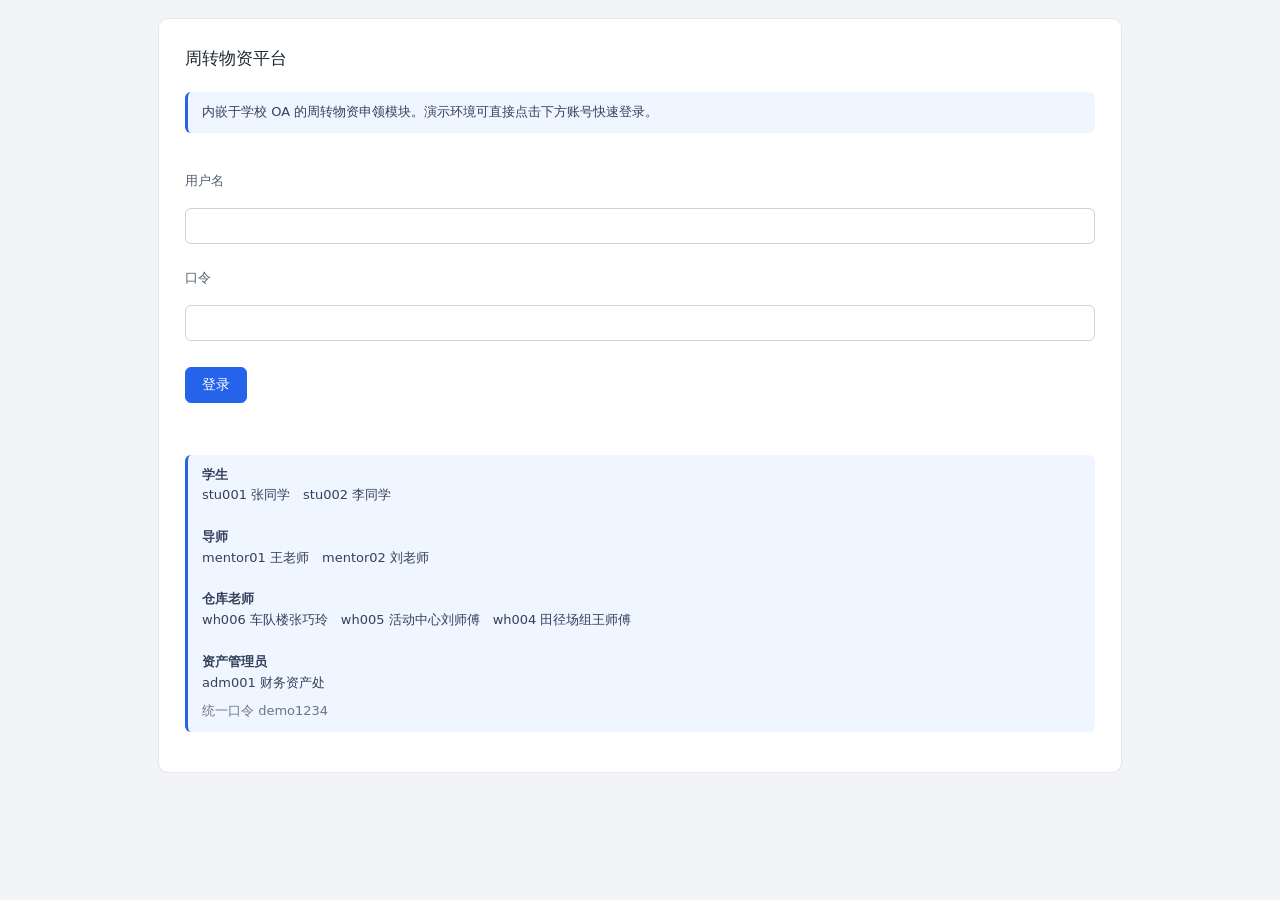
==== public/index.html @ 513b2ce9 "feat: 周转物资平台（Node.js + SQLite）+ GitHub Pages 静态演示版 - 两级审批：学生 → 导师 → 物资负责老师核库存 - 部分通过自动生成改单，经 parent_" ====
<!doctype html>
<html lang="zh-CN">
<head>
<meta charset="utf-8">
<meta name="viewport" content="width=device-width,initial-scale=1">
<title>周转物资平台</title>
<style>
*{box-sizing:border-box}
body{margin:0;font-family:system-ui,-apple-system,"Segoe UI","Microsoft YaHei",sans-serif;
  background:#f2f4f7;color:#1f2933;font-size:14px;line-height:1.6}
.wrap{max-width:1000px;margin:0 auto;padding:18px}
.card{background:#fff;border:1px solid #e4e7eb;border-radius:10px;padding:14px 18px;display:flex;
  align-items:center;gap:12px;margin-bottom:16px}
h2{font-size:17px;font-weight:500;margin:20px 0 8px}
h3{font-size:15px;font-weight:500;margin:14px 0 6px}
.muted{color:#6b7684}
.hide{display:none!important}
.tabs{display:flex;gap:6px;margin-bottom:16px;flex-wrap:wrap}
.tabs button{background:#fff;color:#3e4c59;border:1px solid #cbd2d9;border-radius:6px;
  padding:7px 14px;font-size:14px;cursor:pointer}
.tabs button:hover{background:#f5f6f8}
.tabs button.on{background:#2563eb;color:#fff;border-color:#2563eb}
.tabs button.on:hover{background:#1d4ed8}
button{background:#2563eb;color:#fff;border:1px solid #2563eb;border-radius:6px;padding:8px 16px;
  font-size:14px;cursor:pointer}
button:hover{background:#1d4ed8}
button.ghost{background:#fff;color:#3e4c59;border-color:#cbd2d9}
button.ghost:hover{background:#f5f6f8}
button.sm{padding:4px 10px;font-size:13px}
button.ghost.sm{background:#fff;color:#3e4c59;border-color:#cbd2d9}
button.lk{background:none;border:none;color:#185fa5;text-decoration:underline;padding:0;font-size:13px;cursor:pointer}
table{width:100%;border-collapse:collapse;background:#fff;border:1px solid #e4e7eb;
  border-radius:10px;overflow:hidden;margin-bottom:16px}
th,td{padding:9px 12px;text-align:left;border-bottom:1px solid #eef1f4;font-size:13px;vertical-align:top}
th{background:#f7f8fa;font-weight:500;color:#52606d;white-space:nowrap}
tr:last-child td{border-bottom:none}
label{display:block;margin:12px 0 4px;font-size:13px;color:#52606d}
input,select,textarea{width:100%;padding:9px 11px;border:1px solid #cbd2d9;border-radius:6px;
  font-size:14px;font-family:inherit;background:#fff}
input:focus,select:focus{outline:2px solid #bfdbfe;border-color:#2563eb}
.row{display:flex;gap:10px;align-items:center;flex-wrap:wrap}
.grid{display:grid;grid-template-columns:repeat(auto-fill,minmax(230px,1fr));gap:12px}
.mcard{background:#fff;border-radius:10px;padding:16px;border:1px solid #e4e7eb}
.mcard .qty{font-size:26px;font-weight:500;margin-top:6px}
.hint{background:#eff6ff;border-left:3px solid #2563eb;padding:10px 14px;border-radius:6px;
  font-size:13px;color:#33415c;margin-bottom:14px}
.err{color:#a32d2d;font-size:13px;margin-top:8px;white-space:pre-wrap}
.tag{display:inline-block;padding:2px 9px;border-radius:10px;font-size:12px;background:#e6f1fb;color:#185fa5;white-space:nowrap}
.tag.ok{background:#e1f5ee;color:#0f6e56}
.tag.warn{background:#faeeda;color:#854f0b}
.tag.err{background:#fcebeb;color:#a32d2d}
.mb{margin-bottom:16px}
.dback{margin:0 0 14px}
.dhead{background:#fff;border-radius:10px;padding:20px;border:1px solid #e4e7eb;margin-bottom:16px}
.dhead h2{margin:0 0 6px;font-size:18px}
.dgrid{display:grid;grid-template-columns:repeat(auto-fill,minmax(200px,1fr));gap:12px;margin-top:14px}
.dcell{background:#f7f8fa;border:1px solid #e4e7eb;border-radius:8px;padding:10px 12px}
.dcell .k{font-size:12px;color:#6b7684}
.dcell .v{font-size:14px;margin-top:4px;word-break:break-word}
.dsec{background:#fff;border-radius:10px;padding:20px;border:1px solid #e4e7eb;margin-bottom:16px}
.dsec h3{margin:0 0 12px;font-size:15px;font-weight:500}
.qsteps{display:flex;gap:10px;flex-wrap:wrap;margin-top:14px}
.qstep{flex:1;min-width:112px;border:1px solid #e4e7eb;border-radius:8px;padding:10px 12px;background:#fff}
.qstep .k{font-size:12px;color:#6b7684}
.qstep .v{font-size:20px;margin-top:2px}
.qstep.on{border-color:#2563eb;background:#f5f9ff}
.qstep.zero .v{color:#9aa4b0}
.tl{list-style:none;margin:0;padding:0 0 0 22px;position:relative}
.tl:before{content:"";position:absolute;left:6px;top:6px;bottom:6px;width:2px;background:#e4e7eb}
.tl li{position:relative;padding:0 0 18px 0}
.tl li:last-child{padding-bottom:0}
.tl li:before{content:"";position:absolute;left:-20px;top:6px;width:10px;height:10px;
  border-radius:50%;background:#fff;border:2px solid #cbd2d9}
.tl li.cur:before{border-color:#2563eb;background:#2563eb}
.tl .when{font-size:12px;color:#6b7684}
.tl .what{font-size:14px;margin-top:2px}
.tl .who{font-size:12px;color:#6b7684;margin-top:2px}
</style>
</head>
<body>
<div class="wrap">

<div id="login" class="card" style="flex-direction:column;align-items:stretch;padding:26px">
  <h2 style="margin-top:0">周转物资平台</h2>
  <div class="hint">内嵌于学校 OA 的周转物资申领模块。演示环境可直接点击下方账号快速登录。</div>
  <label>用户名</label><input id="u" autocomplete="username">
  <label>口令</label><input id="p" type="password" autocomplete="current-password">
  <div class="row" style="margin-top:14px"><button onclick="doLogin()">登录</button></div>
  <div id="loginErr" class="err"></div>
  <div class="hint" style="margin-top:20px">
    <b>学生</b><br>
    <a onclick="fill('stu001')" class="lk">stu001 张同学</a>　<a onclick="fill('stu002')" class="lk">stu002 李同学</a><br><br>
    <b>导师</b><br>
    <a onclick="fill('mentor01')" class="lk">mentor01 王老师</a>　<a onclick="fill('mentor02')" class="lk">mentor02 刘老师</a><br><br>
    <b>仓库老师</b><br>
    <a onclick="fill('wh006')" class="lk">wh006 车队楼张巧玲</a>　<a onclick="fill('wh005')" class="lk">wh005 活动中心刘师傅</a>　<a onclick="fill('wh004')" class="lk">wh004 田径场组王师傅</a><br><br>
    <b>资产管理员</b><br>
    <a onclick="fill('adm001')" class="lk">adm001 财务资产处</a>
    <div class="muted" style="margin-top:8px">统一口令 demo1234</div>
  </div>
</div>

<div id="app" class="hide">
  <div class="card">
    <div style="flex:1"><b>周转物资平台</b><span id="who" class="muted"></span></div>
    <span id="mode" class="tag"></span>
    <button class="ghost sm" onclick="logout()">退出</button>
  </div>
  <div id="view"></div>
</div>

</div>
<script>
const $ = (id) => document.getElementById(id);
const esc = (s) => String(s == null ? '' : s).replace(/[&<>"]/g, c => ({ '&':'&amp;','<':'&lt;','>':'&gt;','"':'&quot;' }[c]));
let TOKEN = localStorage.getItem('zz_token') || '';
let ME = null;
const login = $('login'), app = $('app'), view = $('view'), who = $('who'), mode = $('mode'), loginErr = $('loginErr');
const u = $('u'), p = $('p');

async function api(path, opt) {
  const r = await fetch(path, Object.assign({
    headers: { 'Content-Type': 'application/json', Authorization: 'Bearer ' + TOKEN },
  }, opt || {}));
  const d = await r.json().catch(() => ({}));
  if (!r.ok) { if (r.status === 401) { localStorage.removeItem('zz_token'); location.reload(); } throw new Error(d.error || ('HTTP ' + r.status)); }
  return d;
}
function fill(username) { u.value = username; p.value = 'demo1234'; loginErr.textContent = ''; }
async function doLogin() {
  try {
    const d = await api('/api/login', { method: 'POST', body: JSON.stringify({ username: u.value.trim(), password: p.value }) });
    TOKEN = d.token; localStorage.setItem('zz_token', TOKEN); await boot();
  } catch (e) { loginErr.textContent = e.message; }
}
async function logout() {
  await api('/api/logout', { method: 'POST' }).catch(() => {});
  localStorage.removeItem('zz_token'); location.reload();
}
async function boot() {
  if (!TOKEN) return;
  try {
    const d = await api('/api/me');
    ME = d.user;
    login.classList.add('hide'); app.classList.remove('hide');
    who.textContent = ' · ' + ME.name + ' · ' + d.roles[ME.role];
    mode.textContent = '认证:' + d.authMode + ' 审批:' + d.approvalMode;
    render();
  } catch (e) { localStorage.removeItem('zz_token'); }
}

const STATUS_TEXT = {
  pending_mentor: '待导师审批', pending_warehouse: '待仓库核库存', to_issue: '待发放',
  in_use: '借用中', return_submitted: '待老师清点', returned: '已归还',
  partial_closed: '部分通过已终止', rejected: '已驳回', mismatch: '账实不符待处理', closed: '已核销',
};
function tag(t) {
  if (/驳回|终止/.test(t)) return '<span class="tag err">' + esc(t) + '</span>';
  if (/不符/.test(t)) return '<span class="tag warn">' + esc(t) + '</span>';
  if (/已归还|已核销/.test(t)) return '<span class="tag ok">' + esc(t) + '</span>';
  if (/待老师清点/.test(t)) return '<span class="tag warn">' + esc(t) + '</span>';
  return '<span class="tag">' + esc(t) + '</span>';
}
const bizText = (t) => ({ reserve:'核定预占', release:'释放预占', issue:'发放', return:'归还', adjust:'调整' })[t] || t;

let ALL_MATS = [];
let ALL_REQS = [];
let STU_TAB = 'list';
let ADM_TAB = 'mismatch';
let PENDING_MAT = null;

async function render() {
  const r = ME.role;
  const [reqs, mats] = await Promise.all([
    api('/api/requests'),
    (r === 'student' || r === 'warehouse') ? api('/api/materials') : Promise.resolve([]),
  ]);
  try {
    if (r === 'student') {
      view.innerHTML = studentView(reqs, mats);
      if (PENDING_MAT && $('aMat')) { $('aMat').value = String(PENDING_MAT); onMatChange(); PENDING_MAT = null; }
    } else if (r === 'mentor') view.innerHTML = mentorView(reqs);
    else if (r === 'warehouse') view.innerHTML = warehouseView(reqs, mats);
    else view.innerHTML = await adminView(reqs);
  } catch (e) {
    view.innerHTML = '<div class="err" style="padding:20px">加载失败：' + esc(e.message) + '</div>';
  }
}

/* ================= 学生端 ================= */
function studentView(reqs, mats) {
  ALL_MATS = mats || []; ALL_REQS = reqs || [];
  const tabs = '<div class="tabs">' +
    '<button class="' + (STU_TAB === 'list' ? 'on' : '') + '" onclick="setStuTab(\'list\')">可申领物资</button>' +
    '<button class="' + (STU_TAB === 'apply' ? 'on' : '') + '" onclick="setStuTab(\'apply\')">新建申领</button>' +
    '<button class="' + (STU_TAB === 'mine' ? 'on' : '') + '" onclick="setStuTab(\'mine\')">我的申领</button>' +
    '<button class="' + (STU_TAB === 'return' ? 'on' : '') + '" onclick="setStuTab(\'return\')">我的借用与归还</button>' +
    '</div>';
  if (STU_TAB === 'apply') return tabs + applyPage();
  if (STU_TAB === 'mine') return tabs + myReqPage(reqs);
  if (STU_TAB === 'return') return tabs + returnBox(reqs);
  return tabs + matListPage();
}
function setStuTab(t) { STU_TAB = t; render(); }
function goApply(materialId) { STU_TAB = 'apply'; PENDING_MAT = materialId; render(); }

function matListPage() {
  return '<h2>可申领物资（' + ALL_MATS.length + ' 种）</h2>' +
    '<div class="hint">先在这里挑好物资，点卡片上的<b>「申领」</b>直接进入申领页并自动选中它。也可以直接点上方「新建申领」页签，从下拉框里选。</div>' +
    '<div class="grid">' + (ALL_MATS.map(m =>
      '<div class="mcard">' +
        '<h3 style="margin-top:0">' + esc(m.name) + (m.size ? ' <span class="muted" style="font-weight:400;font-size:13px">' + esc(m.size) + '</span>' : '') + '</h3>' +
        '<div class="muted">' + esc(m.category || '-') + ' · ' + esc(m.location) + '</div>' +
        '<div class="qty">' + m.available + ' <span style="font-size:13px;color:#6b7684">' + esc(m.unit) + '在库</span></div>' +
        '<div class="muted" style="margin-top:6px">负责老师：<b style="color:#185fa5">' + esc(m.owner_name || '未绑定') + '</b>' + (m.owner_phone ? ' · ' + esc(m.owner_phone) : '') + '</div>' +
        (m.reserved > 0 ? '<div class="muted">已核定待发放 ' + m.reserved + ' ' + esc(m.unit) + '</div>' : '') +
        (m.qty_note ? '<div class="muted">台账登记：' + esc(m.qty_note) + '</div>' : '') +
        '<div class="row" style="margin-top:10px"><button class="sm" onclick="goApply(' + m.id + ')">申领</button></div>' +
      '</div>').join('') || '<div class="muted">暂无可申领物资</div>') + '</div>';
}

function applyPage() {
  if (!ALL_MATS.length) return '<h2>新建申领单</h2><div class="hint">当前暂无可申领物资。</div>';
  const opts = ALL_MATS.map(m =>
    '<option value="' + m.id + '">' + esc(m.name) + (m.size ? '（' + esc(m.size) + '）' : '') +
    ' — 可申请 ' + (m.available - m.reserved) + ' ' + esc(m.unit) + '</option>').join('');
  return '<h2>新建申领单</h2>' +
    '<div class="hint">选择物资后由<b>该物资的负责老师</b>核定数量并发放。申领单提交后先经导师审批。</div>' +
    '<div id="applyBox" style="background:#fff;padding:20px;border-radius:10px;max-width:640px">' +
    '<label>选择物资</label><select id="aMat" onchange="onMatChange()">' + opts + '</select>' +
    '<div id="aOwner" class="hint" style="margin-top:8px"></div>' +
    '<label>申请数量</label><input id="aQty" type="number" min="1" value="1">' +
    '<label>用途</label><input id="aPurpose" placeholder="例如：社团活动答辩">' +
    '<label>使用时间</label><div class="row"><input id="aStart" type="date"><input id="aEnd" type="date"></div>' +
    '<label>借用人</label><input id="aBorrower" placeholder="默认与本人一致">' +
    '<label>联系电话</label><input id="aPhone">' +
    '<label>抵押备注</label><input id="aDep" value="学生证抵押">' +
    '<div class="row" style="margin-top:14px"><button onclick="submitApply()">提交申领</button>' +
    '<button class="ghost" onclick="setStuTab(\'mine\')">取消</button></div>' +
    '<div id="applyMsg" class="err"></div></div>';
}
function onMatChange() {
  const sel = $('aMat'), box = $('aOwner');
  if (!sel || !box) return;
  const m = ALL_MATS.find(x => x.id === Number(sel.value));
  box.innerHTML = m
    ? '存放于 <b>' + esc(m.location) + '</b>，由 <b>' + esc(m.owner_name || '未绑定') + '</b> 负责，核定与发放都由这位老师处理；实际可申请 <b>' + (m.available - m.reserved) + '</b> ' + esc(m.unit) + '。' +
      (m.qty_note ? '（台账登记' + esc(m.qty_note) + '，发放前建议与老师核对）' : '')
    : '';
}
async function submitApply() {
  const matId = $('aMat').value;
  if (!matId) { $('applyMsg').textContent = '请先选择物资'; return; }
  try {
    await api('/api/requests', { method: 'POST', body: JSON.stringify({
      material_id: matId, apply_qty: Number($('aQty').value), purpose: $('aPurpose').value,
      use_start: $('aStart').value, use_end: $('aEnd').value, borrower: $('aBorrower').value,
      phone: $('aPhone').value, deposit_note: $('aDep').value }) });
    STU_TAB = 'mine'; PENDING_MAT = null;
    alert('申领已提交，等待导师审批'); render();
  } catch (e) { $('applyMsg').textContent = e.message; }
}

function myReqPage(reqs) {
  return '<h2>我的申领（' + reqs.length + '）</h2>' +
    '<div class="hint">申领单提交后由导师审批，再由<b>该物资的负责老师</b>核定数量。库存按实际发放数量扣减。</div>' +
    '<table><thead><tr><th>单号</th><th>物资</th><th>负责老师</th><th>申请</th><th>核定</th><th>实发</th><th>实还</th><th>状态</th><th>操作</th></tr></thead><tbody>' +
    (reqs.map(r => '<tr>' +
      '<td>' + esc(r.code) + '</td><td>' + esc(r.material_name) + '</td><td class="muted">' + esc(r.owner_name || '-') + '</td>' +
      '<td>' + r.apply_qty + '</td><td>' + (r.approved_qty ?? '-') + '</td><td>' + (r.issued_qty ?? '-') + '</td><td>' + (r.returned_qty ?? '-') + '</td>' +
      '<td>' + tag(r.status_text) + '</td>' +
      '<td><button class="ghost sm" onclick="detail(' + r.id + ')">详情</button></td></tr>').join('')
      || '<tr><td colspan="9">暂无申领记录</td></tr>') + '</tbody></table>';
}

function returnBox(reqs) {
  const using = reqs.filter(r => r.status === 'in_use');
  const waiting = reqs.filter(r => r.status === 'return_submitted');
  const done = reqs.filter(r => r.status === 'returned' || r.status === 'mismatch' || r.status === 'closed');
  const head = '<thead><tr><th>单号</th><th>物资</th><th>负责老师</th><th>实发</th><th>申报归还</th><th>实还</th><th>缺失</th><th>状态</th><th>操作</th></tr></thead>';
  const row = (r, action) => '<tr>' +
    '<td>' + esc(r.code) + '</td><td>' + esc(r.material_name) + '</td><td class="muted">' + esc(r.owner_name || '-') + '</td>' +
    '<td>' + (r.issued_qty ?? '-') + '</td><td>' + (r.return_declared_qty ?? '-') + '</td><td>' + (r.returned_qty ?? '-') + '</td>' +
    '<td>' + (r.missing_qty ? '<b style="color:#a32d2d">' + r.missing_qty + '</b>' : '0') + '</td>' +
    '<td>' + tag(r.status_text) + '</td><td>' + action + '</td></tr>';
  return '<h2>我的借用与归还</h2>' +
    '<div class="hint">归还分两步：先在这里<b>拍照提交归还申请</b>，再由<b>负责老师现场清点</b>并登记实际归还数量。若清点少于实发数量，差额进入学校物资丢失流程，<b>不会计入库存</b>。</div>' +
    '<h3>借用中·待提交归还（' + using.length + '）</h3><table>' + head + '<tbody>' +
    (using.map(r => row(r, '<button class="sm" onclick="studentReturnGo(' + r.id + ',' + r.issued_qty + ')">提交归还</button> <button class="ghost sm" onclick="detail(' + r.id + ')">详情</button>')).join('')
      || '<tr><td colspan="9">暂无借用中的物资</td></tr>') + '</tbody></table>' +
    '<h3>已提交·待老师清点（' + waiting.length + '）</h3><table>' + head + '<tbody>' +
    (waiting.map(r => row(r, '<span class="muted">等待' + esc(r.owner_name || '负责老师') + '清点</span> <button class="ghost sm" onclick="detail(' + r.id + ')">详情</button>')).join('')
      || '<tr><td colspan="9">暂无待清点单据</td></tr>') + '</tbody></table>' +
    '<h3>已归还记录（' + done.length + '）</h3><table>' + head + '<tbody>' +
    (done.map(r => row(r, '<button class="ghost sm" onclick="detail(' + r.id + ')">详情</button>')).join('')
      || '<tr><td colspan="9">暂无归还记录</td></tr>') + '</tbody></table>';
}
function studentReturnGo(id, issued) {
  const qty = prompt('实发 ' + issued + ' 件，本次准备归还多少件？\n请如实填写，老师清点后以实际数量为准', issued);
  if (qty === null) return;
  const photos = prompt('归还凭证照片（可填多个，用逗号分隔）', '归还现场照片.jpg');
  if (photos === null) return;
  const list = photos.split(/[,，]/).map(s => s.trim()).filter(Boolean);
  if (!list.length) return alert('请至少上传一张归还照片');
  api('/api/requests/return-submit', { method: 'POST', body: JSON.stringify({ id, declared_qty: Number(qty), photos: list }) })
    .then(() => { alert('归还申请已提交，等待负责老师清点'); render(); }).catch(e => alert(e.message));
}

/* ================= 导师端 ================= */
function mentorView(reqs) {
  ALL_REQS = reqs || [];
  const list = reqs.filter(r => r.status === 'pending_mentor');
  return '<h2>待我审批（' + list.length + '）</h2>' +
    '<div class="hint">导师仅负责审批。数量核定由仓库老师完成，部分通过时会生成改单并回到您这里再次审批。</div>' +
    '<table><thead><tr><th>单号</th><th>申请人</th><th>物资</th><th>负责老师</th><th>申请数量</th><th>用途</th><th>使用时间</th><th>操作</th></tr></thead><tbody>' +
    (list.map(r => '<tr>' +
      '<td>' + esc(r.code) + '</td><td>' + esc(r.applicant_name) + '</td><td>' + esc(r.material_name) + '</td>' +
      '<td class="muted">' + esc(r.owner_name || '-') + '</td><td>' + r.apply_qty + ' ' + esc(r.unit) + '</td>' +
      '<td class="muted">' + esc(r.purpose || '-') + '</td><td class="muted">' + esc(r.use_start || '-') + ' ~ ' + esc(r.use_end || '-') + '</td>' +
      '<td class="row"><button class="sm" onclick="mentorGo(' + r.id + ',1)">通过</button>' +
      '<button class="ghost sm" onclick="mentorGo(' + r.id + ',0)">驳回</button>' +
      '<button class="ghost sm" onclick="detail(' + r.id + ')">详情</button></td></tr>').join('')
      || '<tr><td colspan="8">暂无待审批单据</td></tr>') + '</tbody></table>';
}
async function mentorGo(id, pass) {
  const note = prompt(pass ? '审批备注（可留空）' : '驳回原因', '');
  if (note === null) return;
  try {
    await api('/api/requests/mentor', { method: 'POST', body: JSON.stringify({ id, pass, note }) });
    alert(pass ? '已通过' : '已驳回'); render();
  } catch (e) { alert(e.message); }
}

/* ================= 仓库老师端 ================= */
function warehouseView(reqs, mats) {
  ALL_REQS = reqs || [];
  const wait = reqs.filter(r => r.status === 'pending_warehouse');
  const issue = reqs.filter(r => r.status === 'to_issue');
  const use = reqs.filter(r => r.status === 'in_use');
  const toCheck = reqs.filter(r => r.status === 'return_submitted');
  const myMats = mats || [];
  return '<h2>我负责的物资（' + myMats.length + ' 种）</h2>' +
    '<div class="hint">您是以下 ' + myMats.length + ' 种物资的负责老师。只有这些物资的申领单会路由到您这里，其他仓库老师看不到、也无权核定或发放。<b>待处理 ' + (wait.length + issue.length) + ' 单，待清点归还 ' + toCheck.length + ' 单，借用中 ' + use.length + ' 单。</b></div>' +
    '<div class="grid mb">' + (myMats.map(m => '<div class="mcard" style="border-left:3px solid #2563eb">' +
      '<h3 style="margin-top:0">' + esc(m.name) + (m.size ? ' <span class="muted" style="font-weight:400;font-size:13px">' + esc(m.size) + '</span>' : '') + '</h3>' +
      '<div class="muted">' + esc(m.category || '-') + ' · ' + esc(m.location) + '</div>' +
      '<div class="qty">' + m.available + ' <span style="font-size:13px;color:#6b7684">' + esc(m.unit) + '在库</span></div>' +
      '<div class="muted">已核定待发放：' + m.reserved + ' ' + esc(m.unit) + '</div>' +
      '<div class="muted" style="margin-top:6px">可发放 <b style="color:#185fa5">' + (m.available - m.reserved) + '</b> ' + esc(m.unit) + '</div>' +
      (m.qty_note ? '<div class="muted">台账' + esc(m.qty_note) + '，实发前请核对</div>' : '') +
      '</div>').join('') || '<div class="muted">暂未绑定任何物资</div>') + '</div>' +

    '<h2>待核定数量（' + wait.length + '）</h2>' +
    '<div class="hint">核定数量小于申请数量时会生成改单，学生需按核定数量修改后重新提交审批。核定即锁定库存，避免核定通过却发不出去。</div>' +
    '<table><thead><tr><th>单号</th><th>申请人</th><th>物资</th><th>申请</th><th>核定数量</th><th>操作</th></tr></thead><tbody>' +
    (wait.map(r => '<tr><td>' + esc(r.code) + '</td><td>' + esc(r.applicant_name) + '</td><td>' + esc(r.material_name) + '</td>' +
      '<td>' + r.apply_qty + ' ' + esc(r.unit) + '</td>' +
      '<td><input id="n' + r.id + '" type="number" min="0" value="' + r.apply_qty + '" style="width:80px"></td>' +
      '<td class="row"><button class="sm" onclick="check(' + r.id + ')">提交核定</button>' +
      '<button class="ghost sm" onclick="detail(' + r.id + ')">详情</button></td></tr>').join('')
      || '<tr><td colspan="6">暂无待核定单据</td></tr>') + '</tbody></table>' +

    '<h2>待发放（' + issue.length + '）</h2>' +
    '<div class="hint">学生需<b>携学生证到场抵押</b>后领取。实发数量可少于核定数量，差额自动释放回库存。</div>' +
    '<table><thead><tr><th>单号</th><th>申领人</th><th>物资</th><th>核定</th><th>实发数量</th><th>抵押备注</th><th>操作</th></tr></thead><tbody>' +
    (issue.map(r => '<tr><td>' + esc(r.code) + '</td><td>' + esc(r.borrower || r.applicant_name) + '</td><td>' + esc(r.material_name) + '</td>' +
      '<td>' + r.approved_qty + ' ' + esc(r.unit) + '</td>' +
      '<td><input id="i' + r.id + '" type="number" min="1" value="' + r.approved_qty + '" style="width:80px"></td>' +
      '<td><input id="d' + r.id + '" value="学生证抵押" style="width:110px"></td>' +
      '<td class="row"><button class="sm" onclick="issueGo(' + r.id + ')">确认发放</button>' +
      '<button class="ghost sm" onclick="detail(' + r.id + ')">详情</button></td></tr>').join('')
      || '<tr><td colspan="7">暂无待发放单据</td></tr>') + '</tbody></table>' +

    '<h2>待清点归还（' + toCheck.length + '）</h2>' +
    '<div class="hint">学生已拍照提交归还申请。请<b>现场清点</b>后填入实际归还数量——以清点结果为准。若少于实发数量，差额进入学校物资丢失流程，<b>不会计入库存</b>。学生已上传的照片可在详情页查看。</div>' +
    '<table><thead><tr><th>单号</th><th>借用人</th><th>物资</th><th>实发</th><th>学生申报</th><th>实还数量</th><th>操作</th></tr></thead><tbody>' +
    (toCheck.map(r => '<tr><td>' + esc(r.code) + '</td><td>' + esc(r.borrower || r.applicant_name) + '</td><td>' + esc(r.material_name) + '</td>' +
      '<td>' + r.issued_qty + ' ' + esc(r.unit) + '</td>' +
      '<td>' + (r.return_declared_qty ?? '-') + ' ' + esc(r.unit) +
        (r.return_declared_qty != null && r.return_declared_qty !== r.issued_qty ? '<div class="muted">申报已少于实发，差额将进丢失流程</div>' : '') + '</td>' +
      '<td><input id="rt' + r.id + '" type="number" min="0" max="' + r.issued_qty + '" value="' + (r.return_declared_qty ?? r.issued_qty) + '" style="width:80px"></td>' +
      '<td class="row"><button class="sm" onclick="returnGo(' + r.id + ',' + r.issued_qty + ')">清点登记</button>' +
      '<button class="ghost sm" onclick="detail(' + r.id + ')">详情</button></td></tr>').join('')
      || '<tr><td colspan="7">暂无待清点单据</td></tr>') + '</tbody></table>' +

    '<h2>借用中·学生未提交归还（' + use.length + '）</h2>' +
    '<div class="hint">学生尚未在线上提交归还申请。若学生已到场归还，可直接在此清点登记。</div>' +
    '<table><thead><tr><th>单号</th><th>借用人</th><th>物资</th><th>实发</th><th>应还日期</th><th>实还数量</th><th>操作</th></tr></thead><tbody>' +
    (use.map(r => '<tr><td>' + esc(r.code) + '</td><td>' + esc(r.borrower || r.applicant_name) + '</td><td>' + esc(r.material_name) + '</td>' +
      '<td>' + r.issued_qty + ' ' + esc(r.unit) + '</td><td>' + esc(r.use_end || '-') + '</td>' +
      '<td><input id="rt' + r.id + '" type="number" min="0" max="' + r.issued_qty + '" value="' + r.issued_qty + '" style="width:80px"></td>' +
      '<td class="row"><button class="sm" onclick="returnGo(' + r.id + ',' + r.issued_qty + ')">清点登记</button>' +
      '<button class="ghost sm" onclick="detail(' + r.id + ')">详情</button></td></tr>').join('')
      || '<tr><td colspan="7">暂无借用中物资</td></tr>') + '</tbody></table>';
}
async function check(id) {
  try {
    const r = await api('/api/requests/check', { method: 'POST', body: JSON.stringify({ id, approved_qty: Number($('n' + id).value) }) });
    if (r.created) alert('已生成部分通过改单 ' + r.created.code + '，需学生修改后重新提交审批');
    else alert('已核定：完全通过');
    render();
  } catch (e) { alert(e.message); }
}
async function issueGo(id) {
  const qty = Number($('i' + id).value);
  try {
    await api('/api/requests/issue', { method: 'POST', body: JSON.stringify({ id, issued_qty: qty, deposit_note: $('d' + id).value }) });
    alert('已发放，库存按实发数量扣减'); render();
  } catch (e) { alert(e.message); }
}
function returnGo(id, issued) {
  const el = $('rt' + id);
  const qty = Number(el ? el.value : issued);
  if (!Number.isInteger(qty) || qty < 0 || qty > issued) return alert('实还数量必须是 0 ~ ' + issued + ' 之间的整数');
  if (qty > 0 && !confirm('确认清点：实发 ' + issued + '，实还 ' + qty + '，缺失 ' + (issued - qty) + '？\n库存将回增 ' + qty + '，缺失 ' + (issued - qty) + ' 进入丢失流程且不计入库存。')) return;
  api('/api/requests/return', { method: 'POST', body: JSON.stringify({ id, returned_qty: qty }) })
    .then(() => { alert(qty < issued ? '已登记归还 ' + qty + '，缺失 ' + (issued - qty) + ' 已转学校物资丢失流程' : '归还已登记，账实相符'); render(); })
    .catch(e => alert(e.message));
}

/* ================= 资产管理员端 ================= */
async function adminView(reqs) {
  ALL_REQS = reqs || [];
  const tabs = '<div class="tabs">' +
    '<button class="' + (ADM_TAB === 'mismatch' ? 'on' : '') + '" onclick="setTab(\'mismatch\')">账实不符待核销</button>' +
    '<button class="' + (ADM_TAB === 'assign' ? 'on' : '') + '" onclick="setTab(\'assign\')">物资负责人绑定</button>' +
    '<button class="' + (ADM_TAB === 'all' ? 'on' : '') + '" onclick="setTab(\'all\')">全部单据</button>' +
    '<button class="' + (ADM_TAB === 'stock' ? 'on' : '') + '" onclick="setTab(\'stock\')">库存总览</button></div>';
  if (ADM_TAB === 'assign') return tabs + await assignView();
  if (ADM_TAB === 'stock') return tabs + await stockView();
  if (ADM_TAB === 'all') return tabs + allView(reqs);
  return tabs + mismatchView(reqs);
}
function setTab(t) { ADM_TAB = t; render(); }
function mismatchView(reqs) {
  const mm = reqs.filter(r => r.status === 'mismatch');
  return '<h2>账实不符待核销（' + mm.length + '）</h2>' +
    '<div class="hint">缺失数量<b>不会计入库存</b>，仅在单据上标记，等学校丢失流程处理完成后由资产管理员核销。</div>' +
    '<table><thead><tr><th>单号</th><th>借用人</th><th>物资</th><th>负责老师</th><th>实发</th><th>实还</th><th>缺失</th><th>操作</th></tr></thead><tbody>' +
    (mm.map(r => '<tr><td>' + esc(r.code) + '</td><td>' + esc(r.borrower || r.applicant_name) + '</td><td>' + esc(r.material_name) + '</td>' +
      '<td class="muted">' + esc(r.owner_name || '-') + '</td><td>' + r.issued_qty + '</td><td>' + (r.returned_qty ?? 0) + '</td>' +
      '<td><b style="color:#a32d2d">' + r.missing_qty + '</b></td>' +
      '<td class="row"><button class="sm" onclick="closeGo(' + r.id + ')">核销</button>' +
      '<button class="ghost sm" onclick="detail(' + r.id + ')">详情</button></td></tr>').join('')
      || '<tr><td colspan="8">无账实不符单据</td></tr>') + '</tbody></table>';
}
async function closeGo(id) {
  const note = prompt('核销说明', '已按学校物资丢失流程处理完毕');
  if (note === null) return;
  try { await api('/api/requests/close', { method: 'POST', body: JSON.stringify({ id, note }) }); alert('已核销'); render(); }
  catch (e) { alert(e.message); }
}
async function assignView() {
  const ms = await api('/api/materials');
  const staff = await api('/api/warehouse/staff');
  const byOwner = {};
  ms.forEach(m => { const k = m.owner_name || '未绑定'; (byOwner[k] = byOwner[k] || []).push(m); });
  return '<h2>物资负责人绑定</h2>' +
    '<div class="hint">每种物资由一位仓库老师负责。学生的申领单只会路由给该老师，其他仓库老师无权处理。在此调整绑定后立即生效。</div>' +
    Object.entries(byOwner).map(([owner, list]) =>
      '<h2>' + esc(owner) + ' <span class="muted" style="font-weight:400">负责 ' + list.length + ' 种</span></h2>' +
      '<table><thead><tr><th>物资</th><th>类别</th><th>存放地点</th><th>在库</th><th>已核定待发</th><th>改绑给</th></tr></thead><tbody>' +
      list.map(m => '<tr><td>' + esc(m.name) + (m.size ? '（' + esc(m.size) + '）' : '') + '</td>' +
        '<td class="muted">' + esc(m.category || '-') + '</td><td class="muted">' + esc(m.location) + '</td>' +
        '<td>' + m.available + ' ' + esc(m.unit) + '</td><td>' + m.reserved + '</td>' +
        '<td><select onchange="assignGo(' + m.id + ',this.value)" style="width:170px">' +
        staff.map(s => '<option value="' + s.id + '"' + (s.id === m.owner_id ? ' selected' : '') + '>' + esc(s.name) + '</option>').join('') +
        '</select></td></tr>').join('') + '</tbody></table>').join('');
}
async function assignGo(materialId, ownerId) {
  try { await api('/api/materials', { method: 'POST', body: JSON.stringify({ id: materialId, owner_id: Number(ownerId) }) }); alert('负责人已更新，立即生效'); }
  catch (e) { alert(e.message); render(); }
}
async function stockView() {
  const ms = await api('/api/materials');
  const byOwner = {};
  ms.forEach(m => { const k = m.owner_name || '未绑定'; byOwner[k] = byOwner[k] || { n: 0, q: 0 }; byOwner[k].n++; byOwner[k].q += m.available; });
  return '<h2>库存总览</h2>' +
    '<div class="hint">共 ' + ms.length + ' 种物资，账面库存合计 ' + ms.reduce((a, m) => a + m.available, 0) + ' 件。在库 = 账面可用，已核定待发 = 已预占尚未发放。</div>' +
    '<div class="grid mb">' + Object.entries(byOwner).map(([k, v]) =>
      '<div class="mcard"><h3 style="margin-top:0">' + esc(k) + '</h3><div class="qty">' + v.q +
      ' <span style="font-size:13px;color:#6b7684">件在库</span></div><div class="muted">' + v.n + ' 种物资</div></div>').join('') + '</div>' +
    '<table><thead><tr><th>物资</th><th>规格</th><th>存放</th><th>负责老师</th><th>在库</th><th>已核定待发</th><th>可发放</th></tr></thead><tbody>' +
    ms.map(m => '<tr><td>' + esc(m.name) + '</td><td class="muted">' + esc(m.size || '-') + '</td><td class="muted">' + esc(m.location) + '</td>' +
      '<td class="muted">' + esc(m.owner_name || '-') + '</td><td>' + m.available + ' ' + esc(m.unit) + '</td><td>' + m.reserved + '</td>' +
      '<td><b style="color:#185fa5">' + (m.available - m.reserved) + '</b></td></tr>').join('') + '</tbody></table>';
}
function allView(reqs) {
  return '<h2>全部单据（' + reqs.length + '）</h2>' +
    '<div class="hint">资产管理员拥有全局视图，可查看所有仓库老师负责的单据。</div>' +
    '<table><thead><tr><th>单号</th><th>申请人</th><th>物资</th><th>负责老师</th><th>申请</th><th>核定</th><th>实发</th><th>实还</th><th>状态</th><th>操作</th></tr></thead><tbody>' +
    (reqs.map(r => '<tr><td>' + esc(r.code) + '</td><td>' + esc(r.applicant_name) + '</td><td>' + esc(r.material_name) + '</td>' +
      '<td class="muted">' + esc(r.owner_name || '-') + '</td><td>' + r.apply_qty + '</td><td>' + (r.approved_qty ?? '-') + '</td>' +
      '<td>' + (r.issued_qty ?? '-') + '</td><td>' + (r.returned_qty ?? '-') + '</td><td>' + tag(r.status_text) + '</td>' +
      '<td><button class="ghost sm" onclick="detail(' + r.id + ')">详情</button></td></tr>').join('')
      || '<tr><td colspan="10">暂无单据</td></tr>') + '</tbody></table>';
}

/* ================= 详情：独立页面 ================= */
let DETAIL_BACK = null;
function detail(id) {
  DETAIL_BACK = { tab: STU_TAB, admTab: ADM_TAB };
  openDetail(id);
}
async function openDetail(id) {
  view.innerHTML = '<div class="muted" style="padding:20px">加载中…</div>';
  let d;
  try { d = await api('/api/requests/' + id); }
  catch (e) { view.innerHTML = '<div class="err" style="padding:20px">加载失败：' + esc(e.message) + '</div>'; return; }
  view.innerHTML = detailPage(d);
  window.scrollTo({ top: 0 });
}
function detailBack() {
  if (DETAIL_BACK) { STU_TAB = DETAIL_BACK.tab; ADM_TAB = DETAIL_BACK.admTab; }
  DETAIL_BACK = null; render();
}
function detailPage(d) {
  const unit = d.unit || '件';
  const logs = d.logs || [];
  const stock = d.stock_logs || [];
  const steps = [
    ['申请', d.apply_qty, true], ['核定', d.approved_qty, d.approved_qty != null],
    ['实发', d.issued_qty, d.issued_qty != null], ['申报归还', d.return_declared_qty, d.return_declared_qty != null],
    ['实还', d.returned_qty, d.returned_qty != null],
  ];
  const qsteps = steps.map(([k, v, has]) =>
    '<div class="qstep ' + (has ? 'on' : 'zero') + '"><div class="k">' + k + '</div><div class="v">' +
    (has ? v : '-') + '<span style="font-size:12px;color:#6b7684"> ' + esc(unit) + '</span></div></div>').join('');
  const missingCell = d.missing_qty > 0
    ? '<div class="dcell" style="border-color:#f09595;background:#fcebeb"><div class="k">缺失待处理</div>' +
      '<div class="v" style="color:#a32d2d">' + d.missing_qty + ' ' + esc(unit) + '</div>' +
      '<div style="font-size:12px;color:#a32d2d;margin-top:4px">已转学校物资丢失流程，不计入库存</div></div>'
    : '<div class="dcell"><div class="k">缺失</div><div class="v">0 ' + esc(unit) + '</div></div>';
  let photos = [];
  try { photos = JSON.parse(d.return_photos || '[]'); } catch (e) { photos = []; }
  const photoSec = photos.length
    ? '<div class="dsec"><h3>归还凭证照片（' + photos.length + ' 张）</h3><div class="row">' +
      photos.map(x => '<span class="tag">' + esc(x) + '</span>').join('') + '</div></div>' : '';
  const tl = logs.length
    ? '<ul class="tl">' + logs.map((l, i) => '<li class="' + (i === logs.length - 1 ? 'cur' : '') + '">' +
      '<div class="when">' + esc(String(l.created_at).slice(0, 19).replace('T', ' ')) + '</div>' +
      '<div class="what">' + esc(l.action) + '</div>' +
      '<div class="who">' + esc(l.operator_name || '系统') +
      (l.from_status && l.to_status ? ' · ' + esc(fromTo(l)) : '') + (l.note ? ' · ' + esc(l.note) : '') + '</div></li>').join('') + '</ul>'
    : '<div class="muted">暂无流转记录</div>';
  const stockRows = stock.length
    ? '<table><thead><tr><th>时间</th><th>类型</th><th>变动</th><th>变动前</th><th>变动后</th><th>说明</th></tr></thead><tbody>' +
      stock.map(l => '<tr><td class="muted">' + esc(String(l.created_at).slice(5, 19).replace('T', ' ')) + '</td>' +
        '<td>' + esc(bizText(l.biz_type)) + '</td>' +
        '<td style="color:' + (l.change_qty > 0 ? '#0f6e56' : '#a32d2d') + '">' + (l.change_qty > 0 ? '+' : '') + l.change_qty + '</td>' +
        '<td>' + l.before_qty + '</td><td>' + l.after_qty + '</td>' +
        '<td class="muted">' + esc(l.remark || '-') + '</td></tr>').join('') + '</tbody></table>'
    : '<div class="muted">该单据暂无库存变动</div>';
  return '<div class="dback"><button class="ghost" onclick="detailBack()">← 返回列表</button></div>' +
    '<div class="dhead"><h2>' + esc(d.material_name) +
    (d.size ? ' <span class="muted" style="font-weight:400;font-size:14px">' + esc(d.size) + '</span>' : '') + '</h2>' +
    '<div class="muted" style="font-size:13px">单号 ' + esc(d.code) + '</div>' +
    '<div style="margin-top:10px">' + tag(d.status_text) + '</div>' +
    '<div class="qsteps">' + qsteps + '</div>' +
    '<div class="dgrid">' + missingCell +
    '<div class="dcell"><div class="k">申请人工号</div><div class="v">' + esc(d.applicant_no || '-') + '</div></div>' +
    '<div class="dcell"><div class="k">借用人</div><div class="v">' + esc(d.borrower || d.applicant_name) + '</div></div>' +
    '<div class="dcell"><div class="k">联系电话</div><div class="v">' + esc(d.phone || '-') + '</div></div>' +
    '</div></div>' +
    '<div class="dsec"><h3>物资与流程信息</h3><div class="dgrid">' +
    '<div class="dcell"><div class="k">物资类别</div><div class="v">' + esc(d.material_category || '-') + '</div></div>' +
    '<div class="dcell"><div class="k">存放地点</div><div class="v">' + esc(d.location || '-') + '</div></div>' +
    '<div class="dcell"><div class="k">负责老师</div><div class="v">' + esc(d.owner_name || '未绑定') +
    (d.owner_phone ? '<div style="font-size:12px;color:#6b7684">' + esc(d.owner_phone) + '</div>' : '') + '</div></div>' +
    '<div class="dcell"><div class="k">使用时间</div><div class="v">' + esc(d.use_start || '-') + ' ~ ' + esc(d.use_end || '-') + '</div></div>' +
    '<div class="dcell" style="grid-column:1/-1"><div class="k">用途</div><div class="v">' + esc(d.purpose || '-') + '</div></div>' +
    '<div class="dcell" style="grid-column:1/-1"><div class="k">抵押备注</div><div class="v">' + esc(d.deposit_note || '-') + '</div></div>' +
    '</div></div>' + photoSec +
    '<div class="dsec"><h3>流转记录（' + logs.length + '）</h3>' + tl + '</div>' +
    '<div class="dsec"><h3>库存流水（' + stock.length + '）</h3>' + stockRows + '</div>';
}
const fromTo = (l) => {
  const f = STATUS_TEXT[l.from_status] || l.from_status || '-';
  const t = STATUS_TEXT[l.to_status] || l.to_status || '-';
  return f === t ? f : f + ' → ' + t;
};
boot();
</script>
</body>
</html>
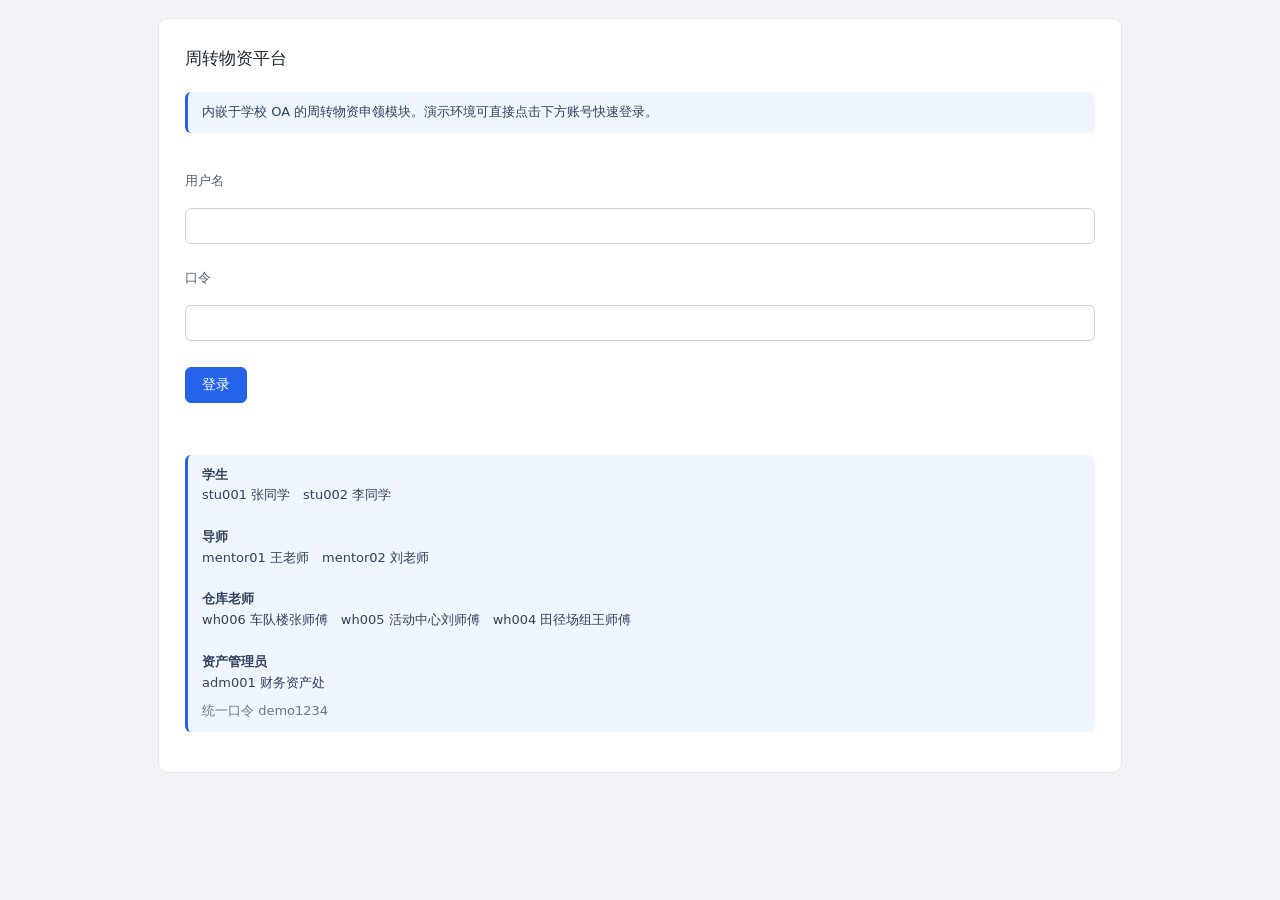
==== commit 42913245: "fix: 公网演示数据脱敏 + 新增 OA 上线路径说明 - 新增 scripts/gen-seed-public.js：从本地真实库生成脱敏种子，内置残留校验 - scripts/seed.json" ====
--- a/public/index.html
+++ b/public/index.html
@@ -93,7 +93,7 @@
     <b>导师</b><br>
     <a onclick="fill('mentor01')" class="lk">mentor01 王老师</a>　<a onclick="fill('mentor02')" class="lk">mentor02 刘老师</a><br><br>
     <b>仓库老师</b><br>
-    <a onclick="fill('wh006')" class="lk">wh006 车队楼张巧玲</a>　<a onclick="fill('wh005')" class="lk">wh005 活动中心刘师傅</a>　<a onclick="fill('wh004')" class="lk">wh004 田径场组王师傅</a><br><br>
+    <a onclick="fill('wh006')" class="lk">wh006 车队楼张师傅</a>　<a onclick="fill('wh005')" class="lk">wh005 活动中心刘师傅</a>　<a onclick="fill('wh004')" class="lk">wh004 田径场组王师傅</a><br><br>
     <b>资产管理员</b><br>
     <a onclick="fill('adm001')" class="lk">adm001 财务资产处</a>
     <div class="muted" style="margin-top:8px">统一口令 demo1234</div>
